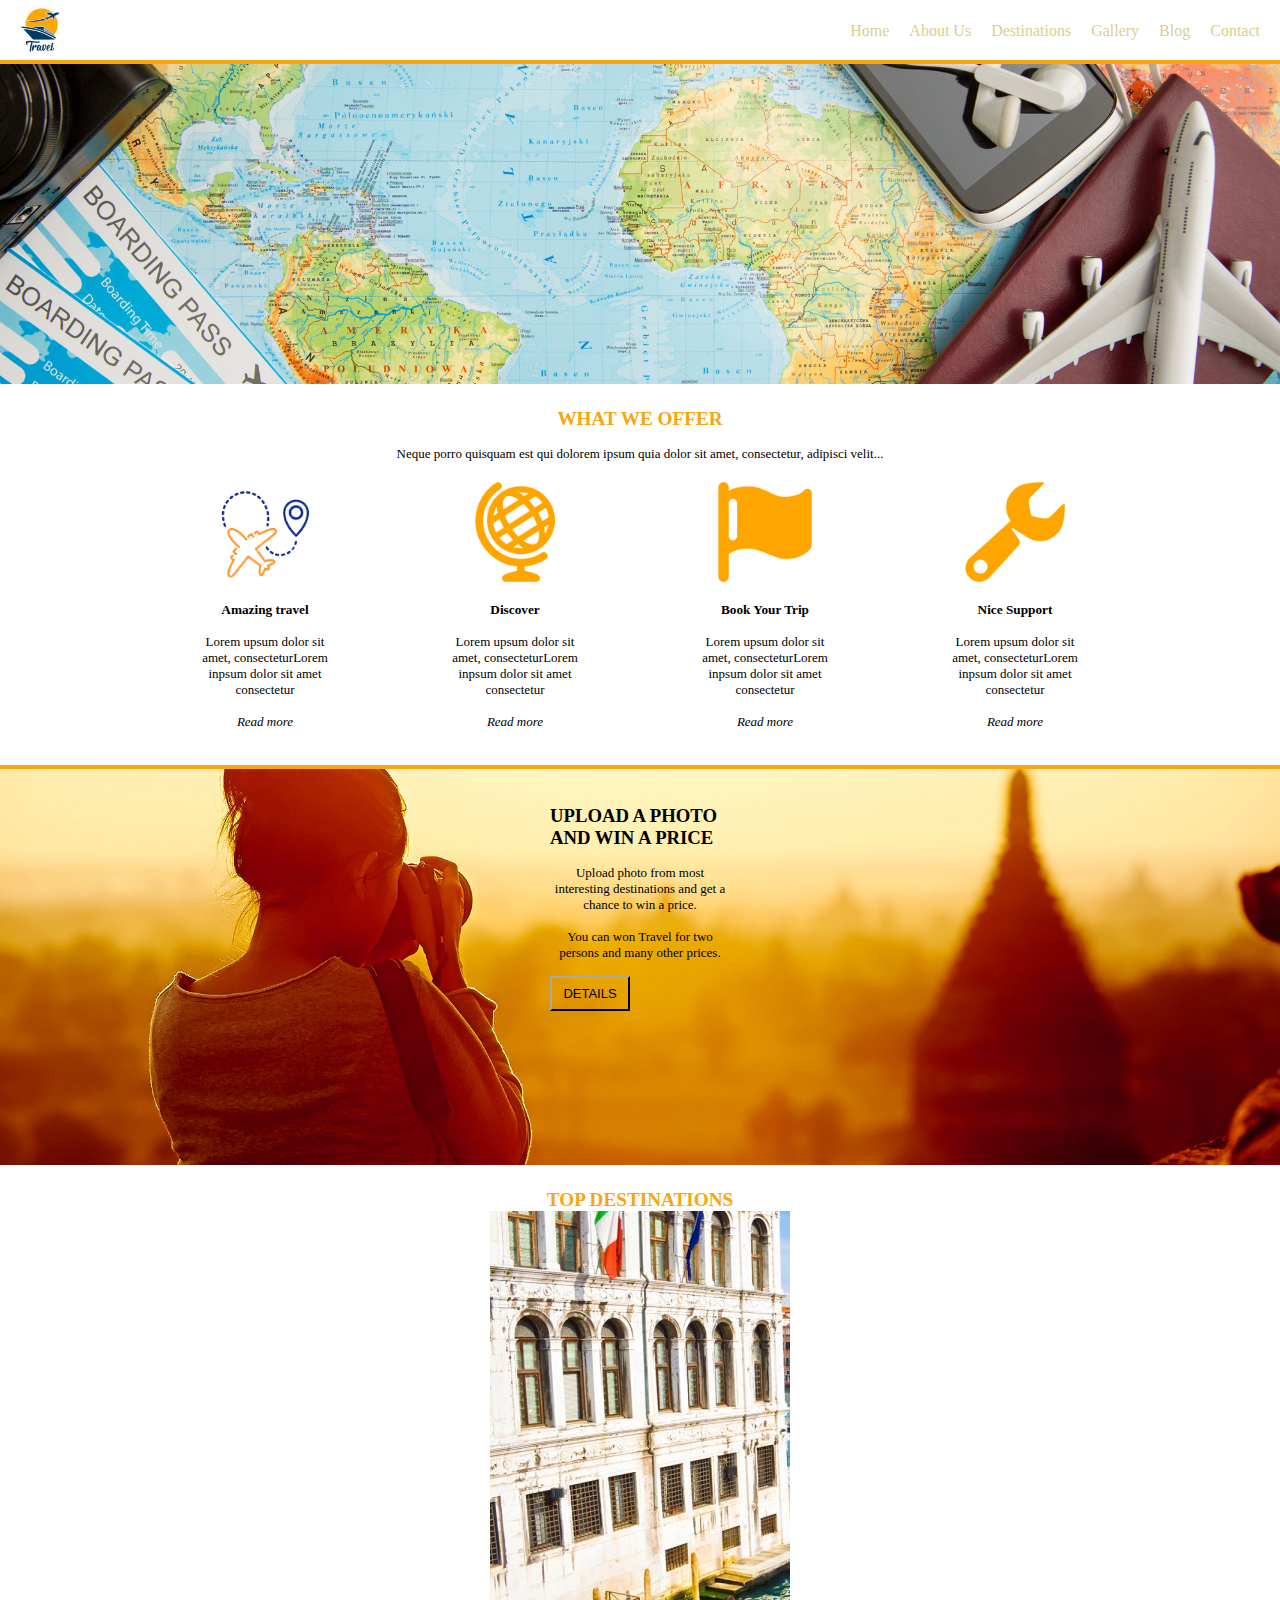
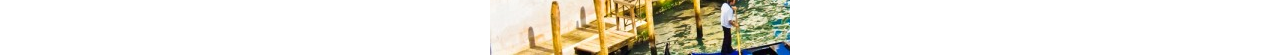
==== index.html @ aac5e53a "no message" ====
<!DOCTYPE html>
<html lang="en">
    <head>
        <meta charset="UTF-8">
        <title>Zavrsni projekat</title>
        <link rel="stylesheet" href="style.css">
    </head>
    <body>
        <div class="header">
            <div class="nav">
                <img src="Resursi/logo_1.jpg" alt="">
                <ul>
                    <li><a href="#">Home</a></li>
                    <li><a href="#">About Us</a></li>
                    <li><a href="#">Destinations</a></li>
                    <li><a href="#">Gallery</a></li>
                    <li><a href="#">Blog</a></li>
                    <li><a href="#">Contact</a></li>
                </ul>
            </div>
        </div>

        <section class="img-1">
                <img src="Resursi/travel_blog.jpeg" alt="">
        </section>

        <section >
            <h2 class="sub-heading">What we offer</h2>
            <p>Neque porro quisquam est qui dolorem ipsum quia dolor sit amet, consectetur, adipisci velit...</p>

            <div class="offer">
                <div class="offer-items">
                    <img class="small-img" src="Resursi/flight.png" alt="">
                    <h5>Amazing travel</h5>
                    <p class="small-txt">Lorem upsum dolor sit
                        amet,
                        consecteturLorem
                        inpsum dolor sit amet
                        consectetur</p>
                    <p><em>Read more</em></p>
                </div>
                <div class="offer-items">
                    <img class="small-img" src="Resursi/globe.png" alt="">
                    <h5>Discover</h5>
                    <p class="small-txt">Lorem upsum dolor sit
                        amet,
                        consecteturLorem
                        inpsum dolor sit amet
                        consectetur</p>
                    <p><em>Read more</em></p>
                </div>
                <div class="offer-items">
                    <img class="small-img" src="Resursi/flag.png" alt="">
                    <h5>Book Your Trip</h5>
                    <p class="small-txt">Lorem upsum dolor sit
                        amet,
                        consecteturLorem
                        inpsum dolor sit amet
                        consectetur</p>
                    <p><em>Read more</em></p>
                </div>
                <div class="offer-items">
                    <img class="small-img" src="Resursi/support.png" alt="">
                    <h5>Nice Support</h5>
                    <p class="small-txt">Lorem upsum dolor sit
                        amet,
                        consecteturLorem
                        inpsum dolor sit amet
                        consectetur</p>
                    <p><em>Read more</em></p>
                </div>
            </div>
        </section>

        <section  class="background-img">
            <img src="Resursi/contest_image.jpg" alt="">
            <div class="text-box">
                <h3 class="heading-3">Upload a photo and win a price</h3>
                <p>Upload photo from most interesting destinations and get a chance to win a price.</p>
                <p>You can won Travel for two persons and many other prices.</p>
                <a href="#"><button class="btn-details">Details</button></a>
            </div>
        </section>

        <section>
            <h2 class="sub-heading">Top destinations</h2>

            <div class="destinations">
                <div class="venice"></div>
                <div class="paris"></div>
                <div class="rome"></div>
            </div>
        </section>
    </body>
</html>
---- style.css ----
* {
  margin: 0;
  padding: 0;
  box-sizing: border-box;
}

img {
  display: block;
}

body {
  background-color: rgba(255, 255, 255, 255);
  background-size: cover;
  background-position: center center;
  height: 100vh;
  position: relative;
}

.nav ul {
  list-style: none;
  display: flex;
  width: auto;
  margin-bottom: 20px;
  justify-content: end;
  align-items: center;
}

.nav ul li a {
  text-decoration: none;
  color: rgb(220, 205, 146, 255);
}

.nav ul li a::after {
  content: " ";
  margin-left: 20px;
}

.header {
  background-color: rgba(255, 255, 255, 255);
  overflow: hidden;
  border-bottom: solid #f8a510 4px;
}

.nav {
  display: grid;
  grid-template-columns: 6fr 6fr;
  align-items: end;
  width: 700px 300px;
  margin: auto;
}

.nav img {
  width: 70px;
  height: auto;
  padding-left: 10px;
}

.img-1 {
  width: 100%;
}

.img-1 img {
  width: 100%;
  height: 320px;
  object-fit: cover;
  object-position: center;
  min-width: 100px;
  clip: rect(50px, 250px, 150px, 100px);
}

.sub-heading {
  color: #f8a510;
  text-align: center;
  margin-top: 1.5rem;
  font-size: larger;
  text-transform: uppercase;
}

p {
  text-align: center;
  margin-top: 1rem;
  font-size: small;
}

.offer {
  display: flex;
  justify-content: center;
  align-items: center;
  gap: 100px;
  margin-top: 20px;
}

.offer-items {
  display: flex;
  justify-content: center;
  align-items: center;
  flex-direction: column;
  max-width: 150px;
}

.small-img {
  width: 100px;
  margin-bottom: 20px;
}

.end-text {
  font-style: italic;
}

.background-img {
  width: 100%;
  position: relative;
  
}

.background-img img {
  width: 100%;
  height: 400px;
  object-fit: cover;
  object-position: center;
  min-width: 100px;
  border-top: solid #f8a510 4px;
  margin-top: 35px;
}

.text-box {
    display: flex;
    flex-direction: column;
    justify-content: flex-start;
    width: 180px;
    position: absolute;
    top: 10%;
    left: 50%;
    transform: translate(-50%,0);
    
}

.heading-3 {
    text-transform: uppercase;
}

.btn-details {
    height: 35px;
    width: 80px;
    margin-top: 15px;
    text-transform: uppercase;
    font-size: 13px;
    border: solid black 2px;
    border-left: solid darkgray 2px;
    border-top: solid darkgrey 2px;
    background-color: transparent;
    opacity: 1;
}

.destinations {
    display: flex;
    justify-content: center;
    align-items: center;
    gap: 0px;
}

.venice {
    background-image: url(Resursi/venice.jpg);
    overflow: hidden;
    height: 444px;
    width: 300px;
}

.venice img {
    height: 100%;
    width: auto;
}
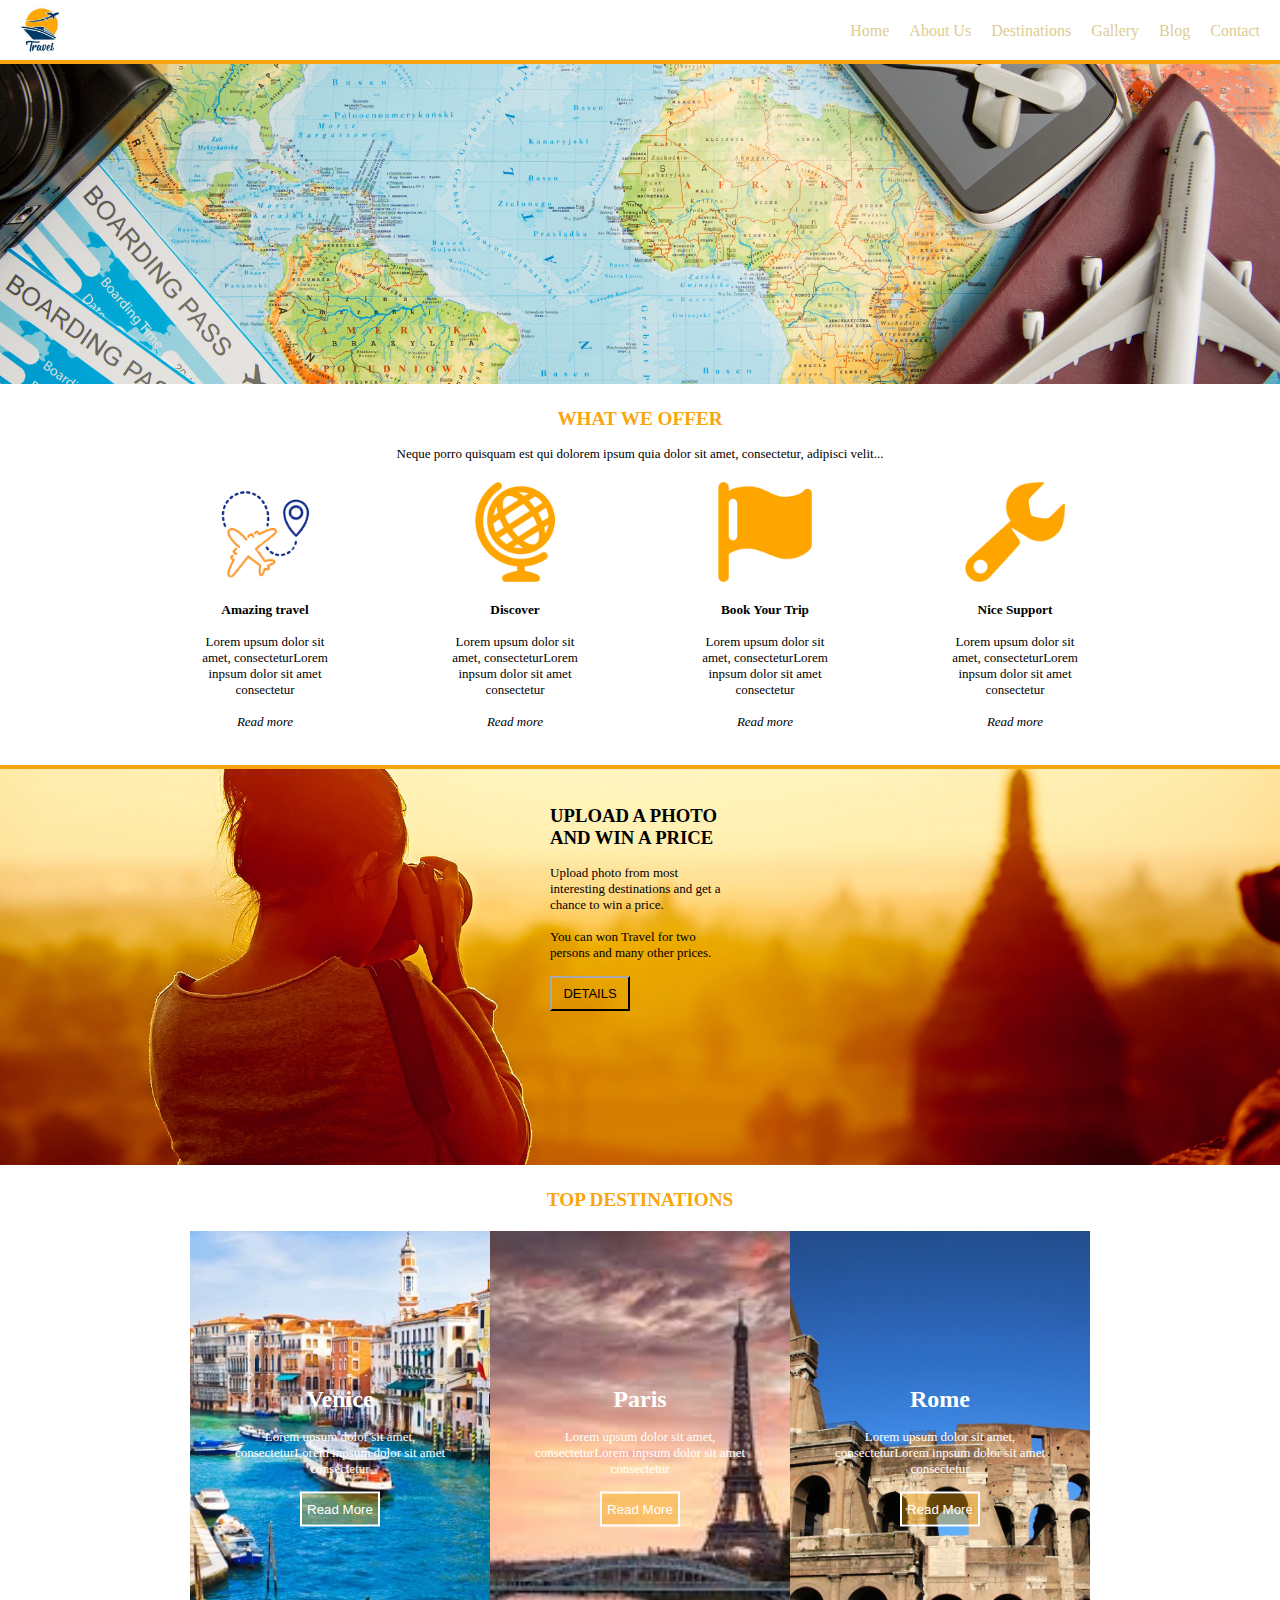
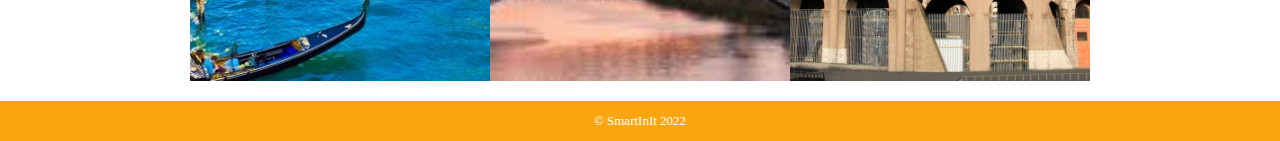
==== commit f46ad67f: "no message" ====
--- a/index.html
+++ b/index.html
@@ -1,95 +1,131 @@
 <!DOCTYPE html>
 <html lang="en">
-    <head>
-        <meta charset="UTF-8">
-        <title>Zavrsni projekat</title>
-        <link rel="stylesheet" href="style.css">
-    </head>
-    <body>
-        <div class="header">
-            <div class="nav">
-                <img src="Resursi/logo_1.jpg" alt="">
-                <ul>
-                    <li><a href="#">Home</a></li>
-                    <li><a href="#">About Us</a></li>
-                    <li><a href="#">Destinations</a></li>
-                    <li><a href="#">Gallery</a></li>
-                    <li><a href="#">Blog</a></li>
-                    <li><a href="#">Contact</a></li>
-                </ul>
-            </div>
+  <head>
+    <meta charset="UTF-8" />
+    <title>Zavrsni projekat</title>
+    <link rel="stylesheet" href="style.css" />
+  </head>
+  <body>
+    <div class="header">
+      <div class="nav">
+        <img src="Resursi/logo_1.jpg" alt="" />
+        <ul>
+          <li><a href="index.html">Home</a></li>
+          <li><a href="#what-offer">About Us</a></li>
+          <li><a href="#top-dest">Destinations</a></li>
+          <li><a href="gallery.html">Gallery</a></li>
+          <li><a href="#">Blog</a></li>
+          <li><a href="#">Contact</a></li>
+        </ul>
+      </div>
+    </div>
+
+    <section class="img-1">
+      <img src="Resursi/travel_blog.jpeg" alt="" />
+    </section>
+
+    <section>
+      <h2 class="sub-heading" id="what-offer">What we offer</h2>
+      <p>
+        Neque porro quisquam est qui dolorem ipsum quia dolor sit amet,
+        consectetur, adipisci velit...
+      </p>
+
+      <div class="offer">
+        <div class="offer-items">
+          <img class="small-img" src="Resursi/flight.png" alt="" />
+          <h5>Amazing travel</h5>
+          <p class="small-txt">
+            Lorem upsum dolor sit amet, consecteturLorem inpsum dolor sit amet
+            consectetur
+          </p>
+          <p><em>Read more</em></p>
         </div>
+        <div class="offer-items">
+          <img class="small-img" src="Resursi/globe.png" alt="" />
+          <h5>Discover</h5>
+          <p class="small-txt">
+            Lorem upsum dolor sit amet, consecteturLorem inpsum dolor sit amet
+            consectetur
+          </p>
+          <p><em>Read more</em></p>
+        </div>
+        <div class="offer-items">
+          <img class="small-img" src="Resursi/flag.png" alt="" />
+          <h5>Book Your Trip</h5>
+          <p class="small-txt">
+            Lorem upsum dolor sit amet, consecteturLorem inpsum dolor sit amet
+            consectetur
+          </p>
+          <p><em>Read more</em></p>
+        </div>
+        <div class="offer-items">
+          <img class="small-img" src="Resursi/support.png" alt="" />
+          <h5>Nice Support</h5>
+          <p class="small-txt">
+            Lorem upsum dolor sit amet, consecteturLorem inpsum dolor sit amet
+            consectetur
+          </p>
+          <p><em>Read more</em></p>
+        </div>
+      </div>
+    </section>
 
-        <section class="img-1">
-                <img src="Resursi/travel_blog.jpeg" alt="">
-        </section>
+    <section class="background-img">
+      <img src="Resursi/contest_image.jpg" alt="" />
+      <div class="text-box">
+        <div class="content">
+          <h3 class="heading-3">Upload a photo and win a price</h3>
+          <p>
+            Upload photo from most interesting destinations and get a chance to
+            win a price.
+          </p>
+          <p>You can won Travel for two persons and many other prices.</p>
+          <a href="#"><button class="btn-details">Details</button></a>
+        </div>
+      </div>
+    </section>
 
-        <section >
-            <h2 class="sub-heading">What we offer</h2>
-            <p>Neque porro quisquam est qui dolorem ipsum quia dolor sit amet, consectetur, adipisci velit...</p>
+    <section>
+      <h2 class="sub-heading" id="top-dest">Top destinations</h2>
 
-            <div class="offer">
-                <div class="offer-items">
-                    <img class="small-img" src="Resursi/flight.png" alt="">
-                    <h5>Amazing travel</h5>
-                    <p class="small-txt">Lorem upsum dolor sit
-                        amet,
-                        consecteturLorem
-                        inpsum dolor sit amet
-                        consectetur</p>
-                    <p><em>Read more</em></p>
-                </div>
-                <div class="offer-items">
-                    <img class="small-img" src="Resursi/globe.png" alt="">
-                    <h5>Discover</h5>
-                    <p class="small-txt">Lorem upsum dolor sit
-                        amet,
-                        consecteturLorem
-                        inpsum dolor sit amet
-                        consectetur</p>
-                    <p><em>Read more</em></p>
-                </div>
-                <div class="offer-items">
-                    <img class="small-img" src="Resursi/flag.png" alt="">
-                    <h5>Book Your Trip</h5>
-                    <p class="small-txt">Lorem upsum dolor sit
-                        amet,
-                        consecteturLorem
-                        inpsum dolor sit amet
-                        consectetur</p>
-                    <p><em>Read more</em></p>
-                </div>
-                <div class="offer-items">
-                    <img class="small-img" src="Resursi/support.png" alt="">
-                    <h5>Nice Support</h5>
-                    <p class="small-txt">Lorem upsum dolor sit
-                        amet,
-                        consecteturLorem
-                        inpsum dolor sit amet
-                        consectetur</p>
-                    <p><em>Read more</em></p>
-                </div>
-            </div>
-        </section>
+      <div class="destinations">
+        <div class="partition">
+          <img src="Resursi/venice.jpg" alt="" />
+          <div class="description">
+            <h2>Venice</h2>
+            <p>
+              Lorem upsum dolor sit amet, consecteturLorem inpsum dolor sit amet
+              consectetur
+            </p>
+            <button class="btn-2">Read More</button>
+          </div>
+        </div>
+        <div class="partition">
+          <img src="Resursi/paris.jpg" alt="" />
+          <div class="description">
+            <h2>Paris</h2>
+            <p>
+              Lorem upsum dolor sit amet, consecteturLorem inpsum dolor sit amet
+              consectetur
+            </p>
+            <button class="btn-2">Read More</button>
+          </div>
+        </div>
+        <div class="partition">
+          <img src="Resursi/rome.jpg" alt="" />
+          <div class="description">
+            <h2>Rome</h2>
+            <p>
+              Lorem upsum dolor sit amet, consecteturLorem inpsum dolor sit amet
+              consectetur
+            </p>
+            <button class="btn-2">Read More</button>
+          </div>
+        </div>
+      </div>
+    </section>
 
-        <section  class="background-img">
-            <img src="Resursi/contest_image.jpg" alt="">
-            <div class="text-box">
-                <h3 class="heading-3">Upload a photo and win a price</h3>
-                <p>Upload photo from most interesting destinations and get a chance to win a price.</p>
-                <p>You can won Travel for two persons and many other prices.</p>
-                <a href="#"><button class="btn-details">Details</button></a>
-            </div>
-        </section>
-
-        <section>
-            <h2 class="sub-heading">Top destinations</h2>
-
-            <div class="destinations">
-                <div class="venice"></div>
-                <div class="paris"></div>
-                <div class="rome"></div>
-            </div>
-        </section>
-    </body>
-</html>+    <footer class="footer-style">&copy SmartInIt 2022</footer>
+  </body>
+</html>
--- a/style.css
+++ b/style.css
@@ -110,7 +110,6 @@
 .background-img {
   width: 100%;
   position: relative;
-  
 }
 
 .background-img img {
@@ -124,50 +123,110 @@
 }
 
 .text-box {
-    display: flex;
-    flex-direction: column;
-    justify-content: flex-start;
-    width: 180px;
-    position: absolute;
-    top: 10%;
-    left: 50%;
-    transform: translate(-50%,0);
-    
+  display: flex;
+  flex-direction: column;
+  justify-content: center;
+  align-items: center;
+  width: 180px;
+  position: absolute;
+  top: 10%;
+  left: 50%;
+  transform: translate(-50%, 0);
+}
+
+.content {
+  text-align: left;
+}
+
+
+.text-box p {
+  text-align: left;
 }
 
 .heading-3 {
-    text-transform: uppercase;
+  text-transform: uppercase;
 }
 
 .btn-details {
-    height: 35px;
-    width: 80px;
-    margin-top: 15px;
-    text-transform: uppercase;
-    font-size: 13px;
-    border: solid black 2px;
-    border-left: solid darkgray 2px;
-    border-top: solid darkgrey 2px;
-    background-color: transparent;
-    opacity: 1;
+  height: 35px;
+  width: 80px;
+  margin-top: 15px;
+  text-transform: uppercase;
+  font-size: 13px;
+  border: solid black 2px;
+  border-left: solid darkgray 2px;
+  border-top: solid darkgrey 2px;
+  background-color: transparent;
+  opacity: 1;
 }
 
 .destinations {
-    display: flex;
-    justify-content: center;
-    align-items: center;
-    gap: 0px;
-}
-
-.venice {
-    background-image: url(Resursi/venice.jpg);
-    overflow: hidden;
-    height: 444px;
-    width: 300px;
-}
-
-.venice img {
-    height: 100%;
-    width: auto;
-}
-
+  display: flex;
+  justify-content: center;
+  align-items: center;
+  gap: 0px;
+}
+
+.partition {
+  height: 450px;
+  width: auto;
+  overflow: hidden;
+  display: flex;
+  justify-content: center;
+  align-items: center;
+  flex-flow: calc(50px);
+  margin-top: 20px;
+  position: relative;
+}
+
+.partition img {
+  width: 300px;
+  height: 450px;
+  object-fit: cover;
+}
+
+.description {
+  display: flex;
+  flex-direction: column;
+  justify-content: center;
+  align-items: center;
+  position: absolute;
+  top: 50%;
+  left: 50%;
+  transform: translate(-50%, -50%);
+  color: white;
+  width: 220px;
+}
+
+.btn-2 {
+  height: 35px;
+  width: 80px;
+  margin-top: 15px;
+  background-color:transparent;
+  color: white;
+  border: solid white 2px;
+  position: relative;
+  
+}
+
+.btn-2::before {
+  content: "";
+  position: absolute;
+  top: 0;
+  left: 0;
+  right: 0;
+  bottom: 0;
+  background-color: #f8a510;
+  opacity: 0.4;
+  z-index: -1;
+}
+
+.footer-style {
+  background-color: #f8a510;
+  height: 40px;
+  text-align: center;
+  margin-top: 20px;
+  padding-top: 12px;
+  font-size: 13px;
+  color: white;
+}